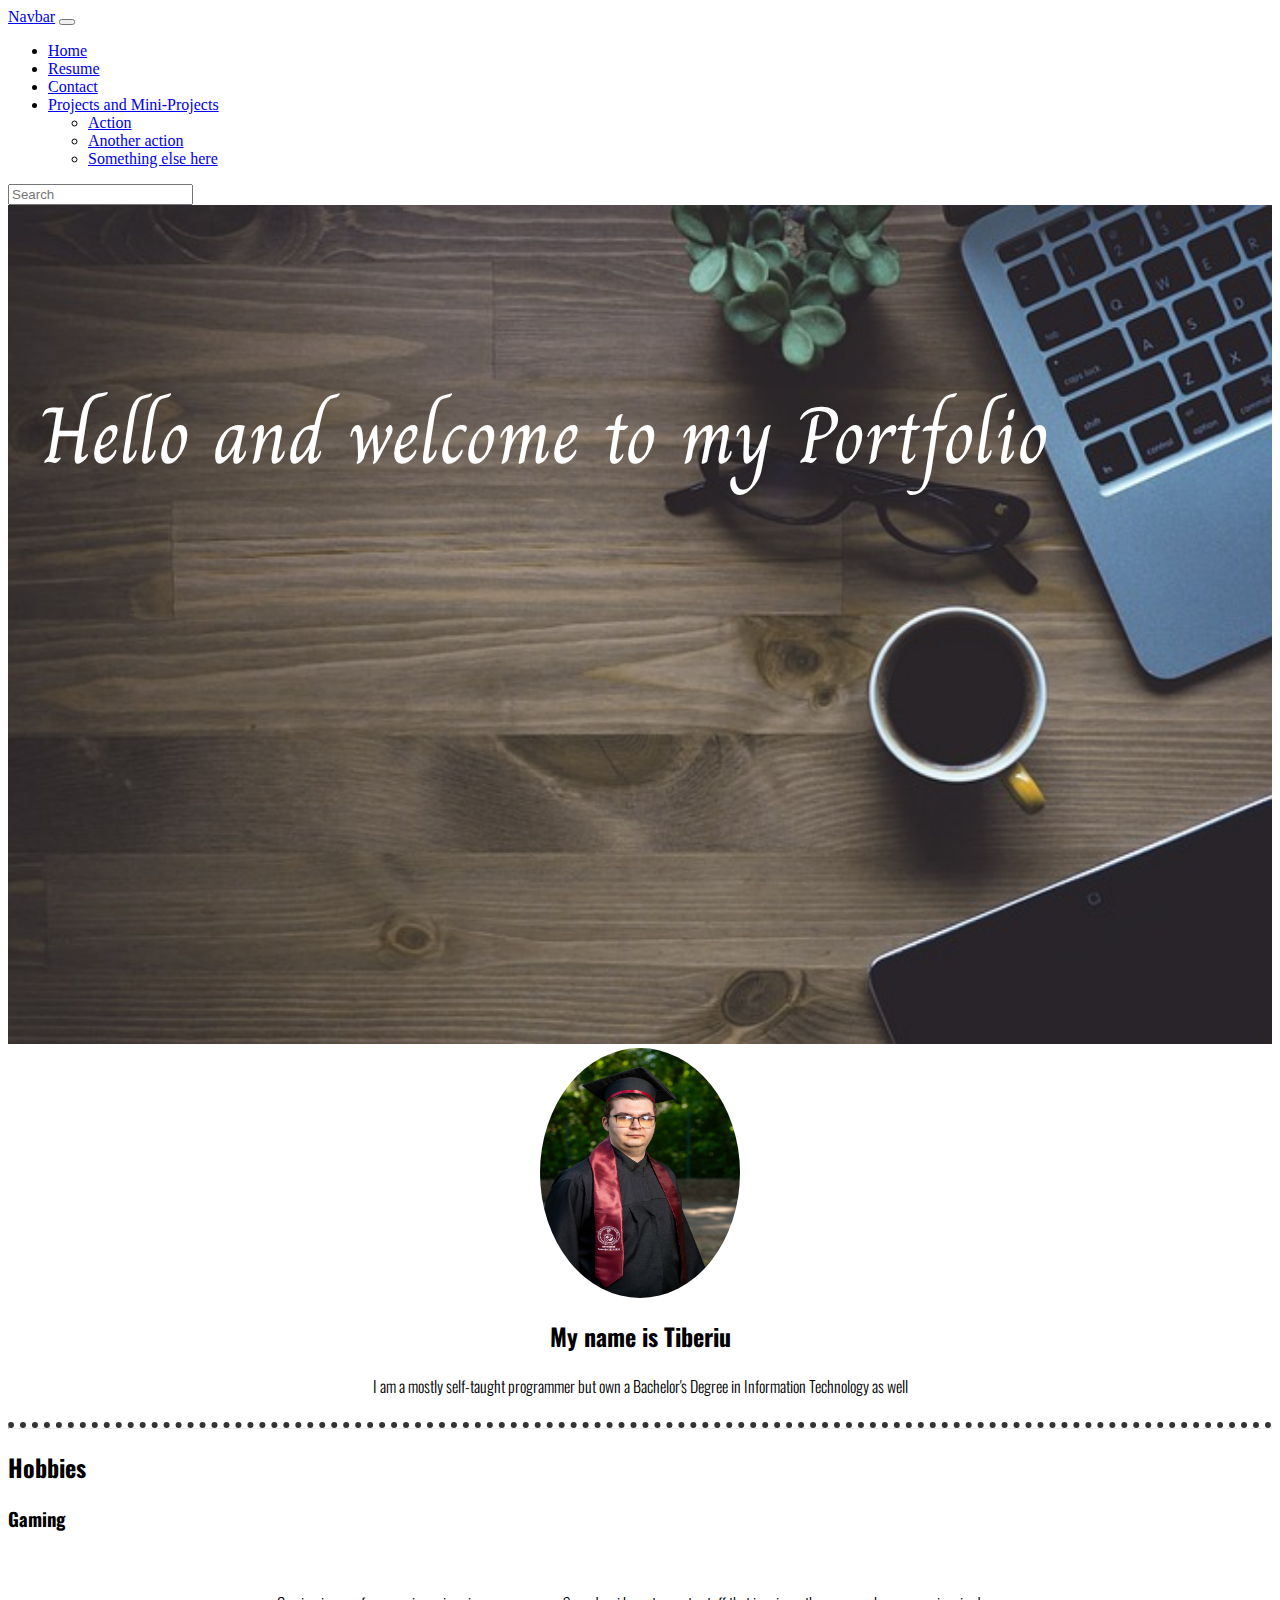
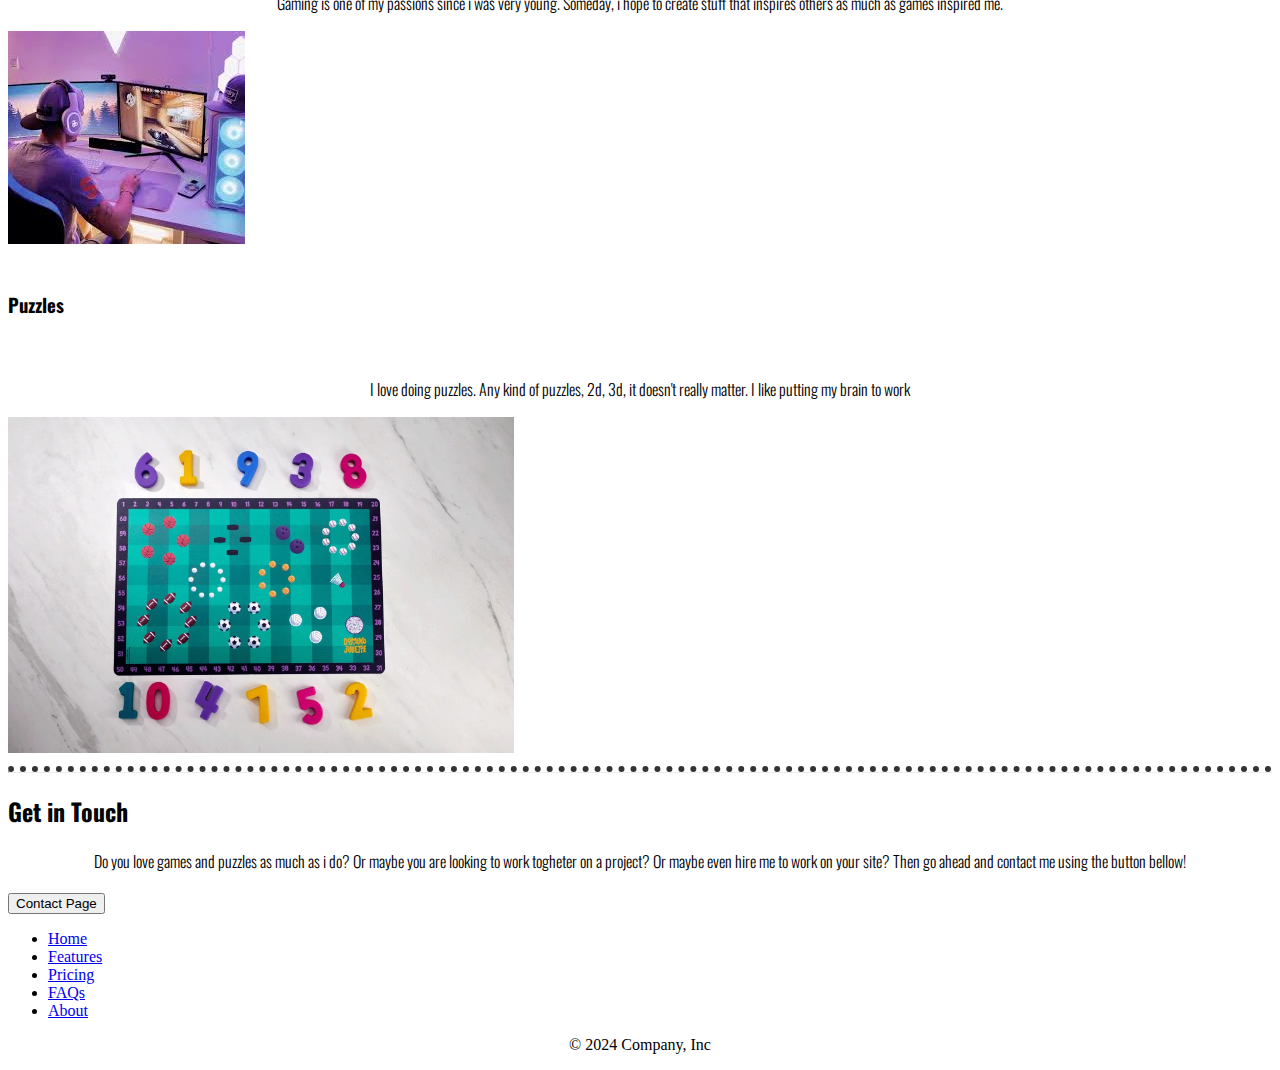
==== index.html @ ac0fab9f "First Update" ====
<!DOCTYPE html>
<html lang="en">

<head>
  <meta charset="UTF-8">
  <meta name="viewport" content="width=device-width, initial-scale=1.0">
  <title>My Portfolio</title>
   
  <link href="https://cdn.jsdelivr.net/npm/bootstrap@5.3.0-alpha2/dist/css/bootstrap.min.css" rel="stylesheet"
    integrity="sha384-aFq/bzH65dt+w6FI2ooMVUpc+21e0SRygnTpmBvdBgSdnuTN7QbdgL+OapgHtvPp" crossorigin="anonymous">
 
  <link rel="preconnect" href="https://fonts.googleapis.com">
  <link rel="preconnect" href="https://fonts.gstatic.com" crossorigin>
  <link href="https://fonts.googleapis.com/css2?family=Charm:wght@400;700&family=Oswald:wght@200..700&display=swap" rel="stylesheet">
  <link rel="stylesheet" href="./styles.css">
</head>


<body>
    <!-- Navbar -->
    <section>

    <nav class="navbar navbar-expand-lg bg-body-tertiary rounded" aria-label="Eleventh navbar example">
        <div class="container-fluid">
          <a class="navbar-brand" href="#">Navbar</a>
          <button class="navbar-toggler" type="button" data-bs-toggle="collapse" data-bs-target="#navbarsExample09" aria-controls="navbarsExample09" aria-expanded="false" aria-label="Toggle navigation">
            <span class="navbar-toggler-icon"></span>
          </button>
  
          <div class="collapse navbar-collapse" id="navbarsExample09">
            <ul class="navbar-nav me-auto mb-2 mb-lg-0">
              <li class="nav-item">
                <a class="nav-link active" aria-current="page" href="./index.html">Home</a>
              </li>
              <li class="nav-item">
                <a class="nav-link" href="#">Resume</a>
              </li>
              <li class="nav-item">
                <a class="nav-link" href="#">Contact</a>
              </li>
              <li class="nav-item dropdown">
                <a class="nav-link dropdown-toggle" href="#" data-bs-toggle="dropdown" aria-expanded="false">Projects and Mini-Projects</a>
                <ul class="dropdown-menu">
                  <li><a class="dropdown-item" href="#">Action</a></li>
                  <li><a class="dropdown-item" href="#">Another action</a></li>
                  <li><a class="dropdown-item" href="#">Something else here</a></li>
                </ul>
              </li>
            </ul>
            <form role="search">
              <input class="form-control" type="search" placeholder="Search" aria-label="Search">
            </form>
          </div>
        </div>
      </nav>

    </section>
    <!-- Hero -->
    <section>

        <div class="first-image-container">
            <img src="./images/workspace-1280538_640.jpg" alt="image of a workspace" style="width:100%;">
            <div class="center-left col-sm-3">Hello and welcome to my Portfolio</div>
            
        </div>

    </section>

    <!-- Heading -->
    <section class="Heading">

        <div class="col-lg-4 oswald ">
            <div class="Heading">
                <img src="./images/DSC00587.jpg" alt="a photo of me" class="Heading heading-img">
            </div>
            <h2 class="fw-normal Heading">My name is Tiberiu</h2>
            <p>I am a mostly self-taught programmer but own a Bachelor's Degree in Information Technology as well</p>
          </div>

        
    </section>
    <hr>
    <!-- Hobbies -->

    <section>
        <div class="px-4 py-5 my-5 text-center oswald">
            <h2 class="display-5 fw-bold text-body-emphasis">Hobbies</h2>
            <div class="col-lg-6 mx-auto">
              <h3>Gaming</h3> <br>
              <p class="lead mb-4">Gaming is one of my passions since i was very young. Someday, i hope to create stuff that inspires others as much as games inspired me.</p>
              <img src="./images/download (1).gif" alt="gaming"> 
            </div>
            <br>
            <div class="col-lg-6 mx-auto">
                <h3>Puzzles</h3> <br>
                <p class="lead mb-4">I love doing puzzles. Any kind of puzzles, 2d, 3d, it doesn't really matter. I like putting my brain to work</p>
                <img src="./images/CountingMat1.gif" alt="puzzle" style="width: 40%;"> 
              </div>
          </div>
    </section>
       <hr> 
      
    <!-- Get in Touch -->
    <section>

        <div class="px-4 py-5 my-5 text-center oswald">
            <h2 class="display-5 fw-bold text-body-emphasis">Get in Touch</h2>
            <div class="col-lg-6 mx-auto">
              <p class="lead mb-4">Do you love games and puzzles as much as i do? Or maybe you are looking to work togheter on a project? Or maybe even hire me to work on your site? Then go ahead and contact me using the button bellow!</p>
              <div class="d-grid gap-2 d-sm-flex justify-content-sm-center">
                <button type="button" class="btn btn-primary btn-lg px-4 gap-3">Contact Page</button>
              </div>
            </div>
          </div>

    </section>   

        
    <!-- Footer --> <!--to add bg-color-->
    <section>

        <div class="container">
            <footer class="py-3 my-4">
              <ul class="nav justify-content-center border-bottom pb-3 mb-3">
                <li class="nav-item"><a href="#" class="nav-link px-2 text-body-secondary">Home</a></li>
                <li class="nav-item"><a href="#" class="nav-link px-2 text-body-secondary">Features</a></li>
                <li class="nav-item"><a href="#" class="nav-link px-2 text-body-secondary">Pricing</a></li>
                <li class="nav-item"><a href="#" class="nav-link px-2 text-body-secondary">FAQs</a></li>
                <li class="nav-item"><a href="#" class="nav-link px-2 text-body-secondary">About</a></li>
              </ul>
              <p class="text-center text-body-secondary">© 2024 Company, Inc</p>
            </footer>
          </div>

    </section>    
    <script src="https://cdn.jsdelivr.net/npm/bootstrap@5.3.3/dist/js/bootstrap.bundle.min.js" integrity="sha384-YvpcrYf0tY3lHB60NNkmXc5s9fDVZLESaAA55NDzOxhy9GkcIdslK1eN7N6jIeHz" crossorigin="anonymous"></script>
</body>
---- styles.css ----
.Heading{
    display: flex;
    justify-content: center;
    align-items: center;
}

.heading-img{
    width: 200px;
    height: 250px;
    border-radius: 50%;
}

.first-image-container{
    position: relative;
    text-align: center;
    color: white;
}

.center-left{
    position: absolute;
    top: 20%;
    left: 32px;
    font-size: 100px;
    font-family: "Charm", serif;
    font-weight: 400;
    font-style: normal;
}

p{
    text-align: center; 
    font-weight: 400px;
}

hr{
    border-top: 6px dotted #333332;
}


@media(min-width: 319px) and (max-width: 768px){
    .center-left{
        font-size: 40px;
    }
}

@media(min-width: 769px) and (max-width: 992px){
    .center-left{
        font-size: 60px;
    }
}

@media(min-width: 993px) and (max-width: 1200px){
    .center-left{
        font-size: 70px;
    }
}

@media(min-width: 1201px){
    .center-left{
        font-size: 80px;
    }
}
--Fonts--

.charm-regular {
    font-family: "Charm", serif;
    font-weight: 400;
    font-style: normal;
  }
  
.charm-bold {
    font-family: "Charm", serif;
    font-weight: 700;
    font-style: normal;
  }
  
.oswald{
    font-family: "Oswald", serif;
    font-optical-sizing: auto;
    font-weight:300;
    font-style: normal;
  }
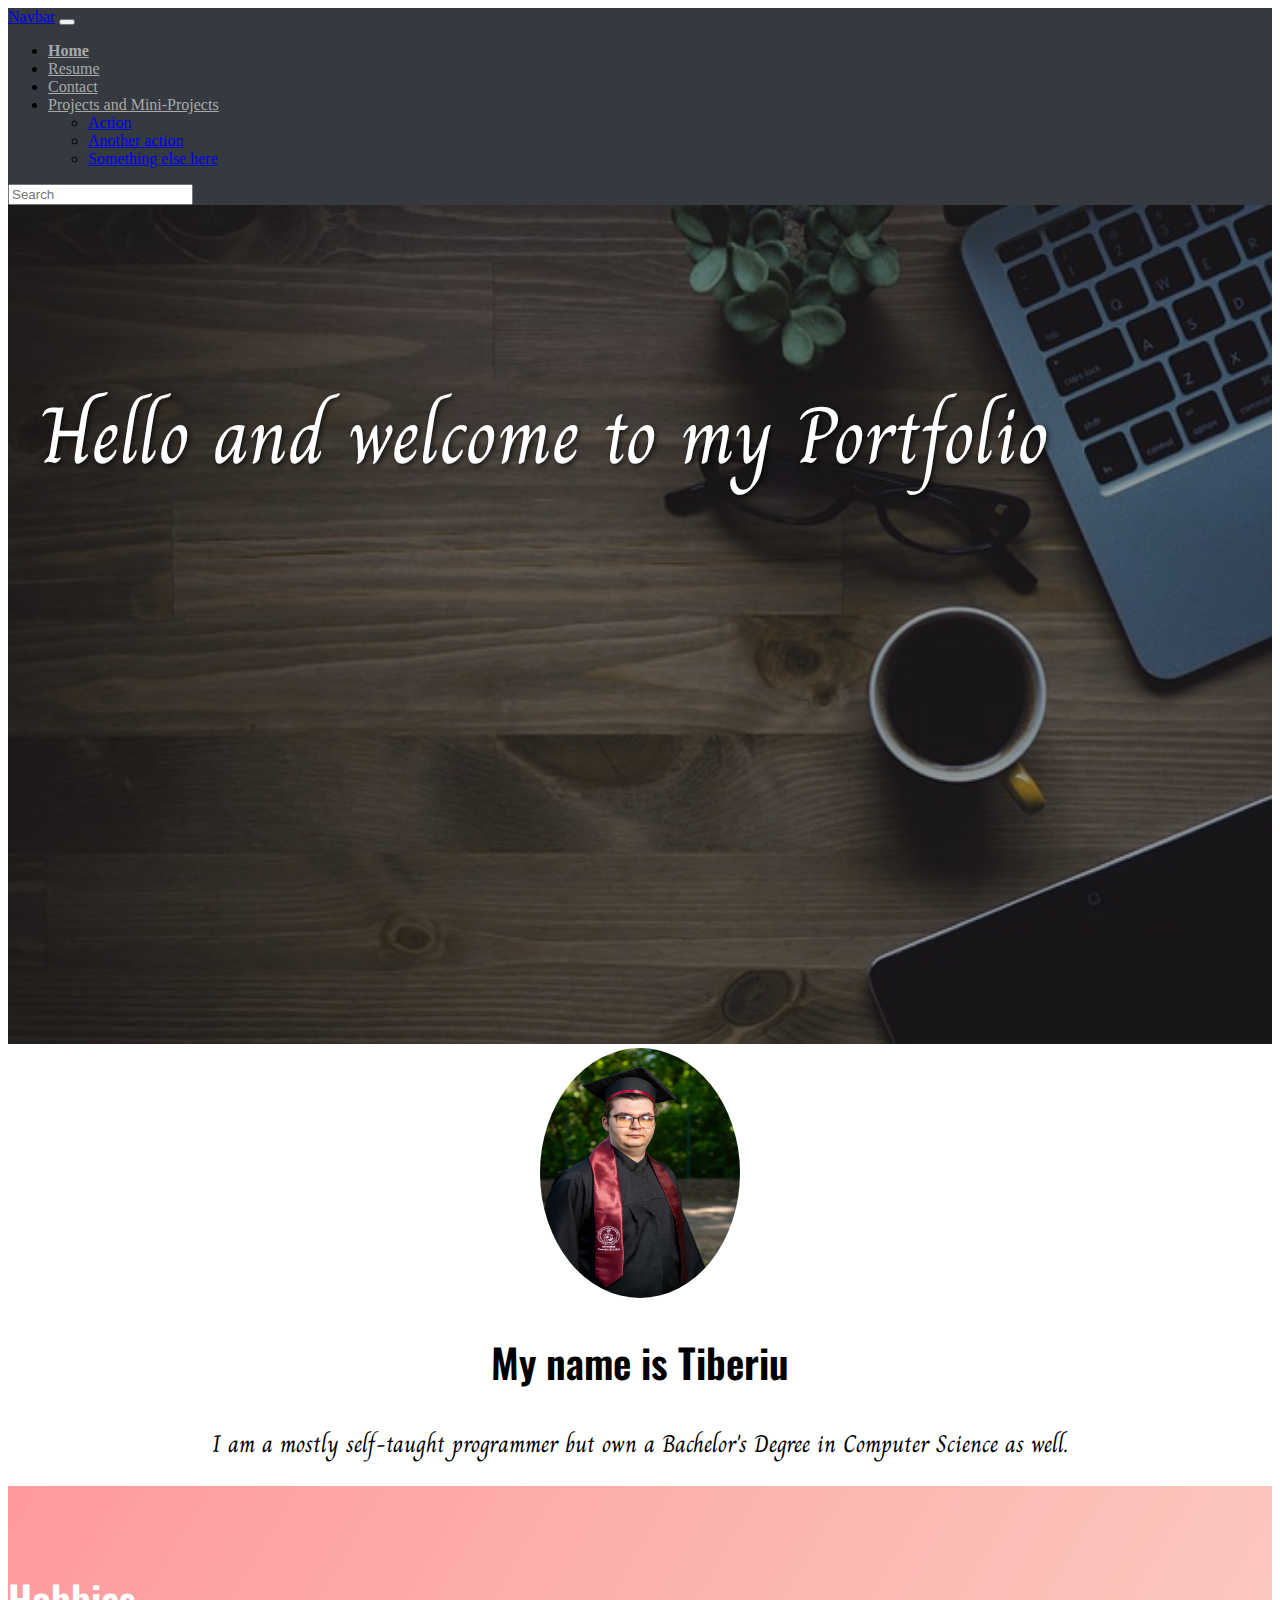
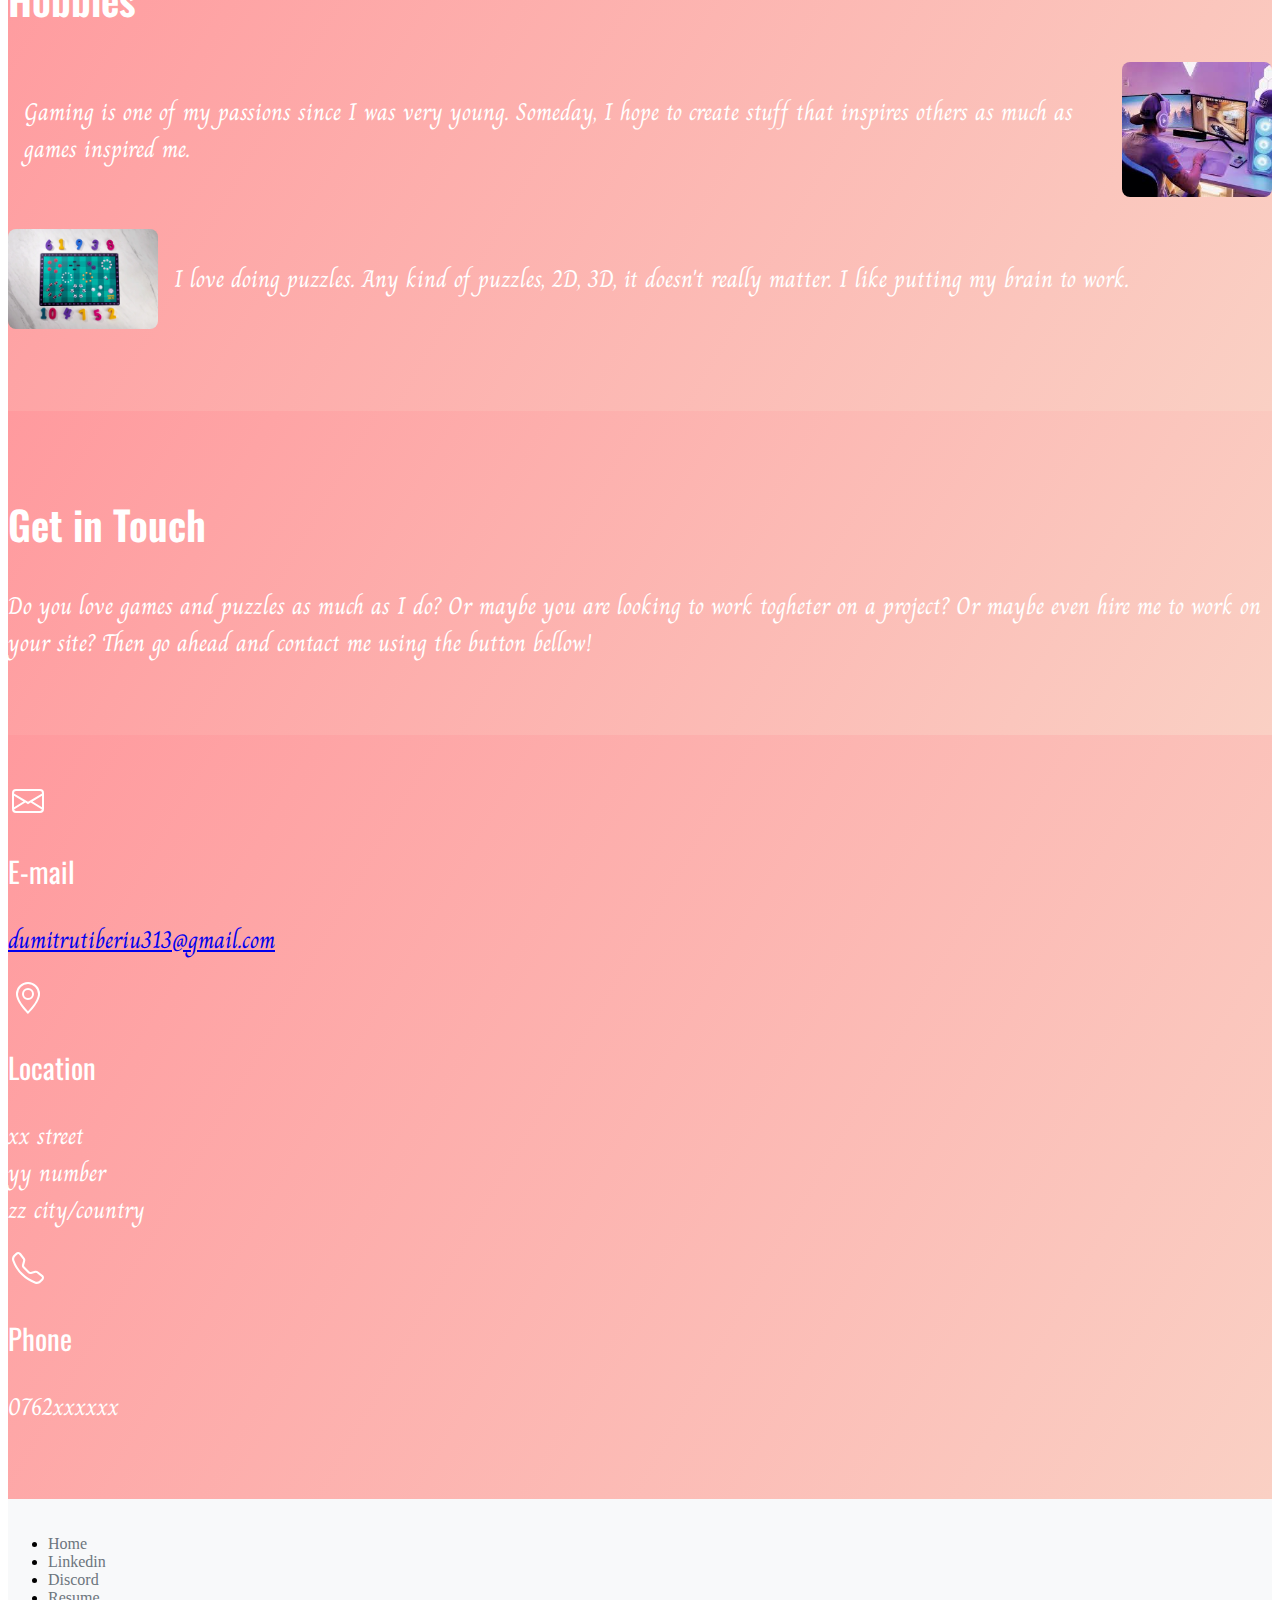
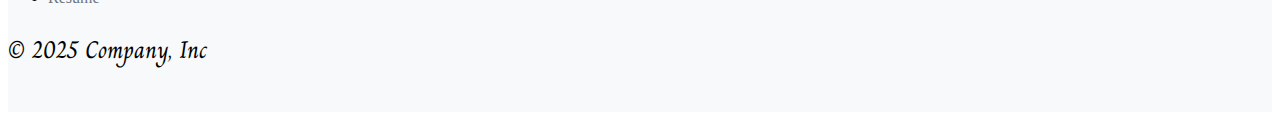
==== commit 93748a78: "Update 2" ====
--- a/index.html
+++ b/index.html
@@ -18,10 +18,10 @@
 
 <body>
     <!-- Navbar -->
-    <section>
+    <section >
 
     <nav class="navbar navbar-expand-lg bg-body-tertiary rounded" aria-label="Eleventh navbar example">
-        <div class="container-fluid">
+        <div class="container-fluid section-light">
           <a class="navbar-brand" href="#">Navbar</a>
           <button class="navbar-toggler" type="button" data-bs-toggle="collapse" data-bs-target="#navbarsExample09" aria-controls="navbarsExample09" aria-expanded="false" aria-label="Toggle navigation">
             <span class="navbar-toggler-icon"></span>
@@ -33,7 +33,7 @@
                 <a class="nav-link active" aria-current="page" href="./index.html">Home</a>
               </li>
               <li class="nav-item">
-                <a class="nav-link" href="#">Resume</a>
+                <a class="nav-link" href="./Secondary Pages/about.html">Resume</a>
               </li>
               <li class="nav-item">
                 <a class="nav-link" href="#">Contact</a>
@@ -55,83 +55,119 @@
       </nav>
 
     </section>
+    
     <!-- Hero -->
     <section>
-
         <div class="first-image-container">
             <img src="./images/workspace-1280538_640.jpg" alt="image of a workspace" style="width:100%;">
             <div class="center-left col-sm-3">Hello and welcome to my Portfolio</div>
-            
         </div>
+    </section>
 
-    </section>
+  
 
     <!-- Heading -->
     <section class="Heading">
-
         <div class="col-lg-4 oswald ">
             <div class="Heading">
                 <img src="./images/DSC00587.jpg" alt="a photo of me" class="Heading heading-img">
             </div>
             <h2 class="fw-normal Heading">My name is Tiberiu</h2>
-            <p>I am a mostly self-taught programmer but own a Bachelor's Degree in Information Technology as well</p>
-          </div>
+            <p>I am a mostly self-taught programmer but own a Bachelor's Degree in Computer Science as well.</p>
+          </div>  
+    </section>
 
-        
-    </section>
-    <hr>
     <!-- Hobbies -->
 
-    <section>
+    <section class="section-gradient">
         <div class="px-4 py-5 my-5 text-center oswald">
-            <h2 class="display-5 fw-bold text-body-emphasis">Hobbies</h2>
-            <div class="col-lg-6 mx-auto">
-              <h3>Gaming</h3> <br>
-              <p class="lead mb-4">Gaming is one of my passions since i was very young. Someday, i hope to create stuff that inspires others as much as games inspired me.</p>
-              <img src="./images/download (1).gif" alt="gaming"> 
+          <h2 class="display-5 fw-bold text-body-emphasis">Hobbies</h2>
+          <div class="container">
+            <!-- Card 1 -->
+            <div class="hobbies-card">
+              <img src="./images/download (1).gif" alt="gaming">
+              <p>Gaming is one of my passions since I was very young. Someday, I hope to create stuff that inspires others as much as games inspired me.</p>
             </div>
-            <br>
-            <div class="col-lg-6 mx-auto">
-                <h3>Puzzles</h3> <br>
-                <p class="lead mb-4">I love doing puzzles. Any kind of puzzles, 2d, 3d, it doesn't really matter. I like putting my brain to work</p>
-                <img src="./images/CountingMat1.gif" alt="puzzle" style="width: 40%;"> 
-              </div>
+            <!-- Card 2 -->
+            <div class="hobbies-card">
+              <img src="./images/CountingMat1.gif" alt="puzzle">
+              <p>I love doing puzzles. Any kind of puzzles, 2D, 3D, it doesn't really matter. I like putting my brain to work.</p>
+            </div>
           </div>
+        </div>
     </section>
-       <hr> 
       
     <!-- Get in Touch -->
-    <section>
-
+    <section class="section-animated">
         <div class="px-4 py-5 my-5 text-center oswald">
             <h2 class="display-5 fw-bold text-body-emphasis">Get in Touch</h2>
             <div class="col-lg-6 mx-auto">
-              <p class="lead mb-4">Do you love games and puzzles as much as i do? Or maybe you are looking to work togheter on a project? Or maybe even hire me to work on your site? Then go ahead and contact me using the button bellow!</p>
-              <div class="d-grid gap-2 d-sm-flex justify-content-sm-center">
-                <button type="button" class="btn btn-primary btn-lg px-4 gap-3">Contact Page</button>
+              <p>Do you love games and puzzles as much as I do? Or maybe you are looking to work togheter on a project? Or maybe even hire me to work on your site? Then go ahead and contact me using the button bellow!</p>
+            </div>
+        </div>       
+    </section>   
+
+    <!-- Contact-->
+    <section class="section-animated">
+      <div class="container py-5">
+        <div class="row justify-content-center g-4 text-center">
+          <!-- Email -->
+          <div class="col-12 col-md-4">
+            <div class="feature">
+              <div class="feature-icon d-inline-flex align-items-center justify-content-center text-bg-primary bg-gradient fs-2 mb-3">
+                <svg xmlns="http://www.w3.org/2000/svg" width="2.5em" height="2em" fill="currentColor" class="bi bi-envelope" viewBox="0 0 16 16">
+                  <path d="M0 4a2 2 0 0 1 2-2h12a2 2 0 0 1 2 2v8a2 2 0 0 1-2 2H2a2 2 0 0 1-2-2zm2-1a1 1 0 0 0-1 1v.217l7 4.2 7-4.2V4a1 1 0 0 0-1-1zm13 2.383-4.708 2.825L15 11.105zm-.034 6.876-5.64-3.471L8 9.583l-1.326-.795-5.64 3.47A1 1 0 0 0 2 13h12a1 1 0 0 0 .966-.741M1 11.105l4.708-2.897L1 5.383z" />
+                </svg>
               </div>
+              <h3 class="fs-2 text-body-emphasis">E-mail</h3>
+              <p><a href="mailto:dumitrutiberiu313@gmail.com">dumitrutiberiu313@gmail.com</a></p>
             </div>
           </div>
-
-    </section>   
-
+    
+          <!-- Location -->
+          <div class="col-12 col-md-4">
+            <div class="feature">
+              <div class="feature-icon d-inline-flex align-items-center justify-content-center text-bg-primary bg-gradient fs-2 mb-3">
+                <svg xmlns="http://www.w3.org/2000/svg" width="2.5em" height="2em" fill="currentColor" class="bi bi-geo-alt" viewBox="0 0 16 16">
+                  <path d="M12.166 8.94c-.524 1.062-1.234 2.12-1.96 3.07A32 32 0 0 1 8 14.58a32 32 0 0 1-2.206-2.57c-.726-.95-1.436-2.008-1.96-3.07C3.304 7.867 3 6.862 3 6a5 5 0 0 1 10 0c0 .862-.305 1.867-.834 2.94M8 16s6-5.686 6-10A6 6 0 0 0 2 6c0 4.314 6 10 6 10" />
+                  <path d="M8 8a2 2 0 1 1 0-4 2 2 0 0 1 0 4m0 1a3 3 0 1 0 0-6 3 3 0 0 0 0 6" />
+                </svg>
+              </div>
+              <h3 class="fs-2 text-body-emphasis">Location</h3>
+              <p>xx street <br> yy number <br> zz city/country</p>
+            </div>
+          </div>
+    
+          <!-- Phone -->
+          <div class="col-12 col-md-4">
+            <div class="feature">
+              <div class="feature-icon d-inline-flex align-items-center justify-content-center text-bg-primary bg-gradient fs-2 mb-3">
+                <svg xmlns="http://www.w3.org/2000/svg" width="2.5em" height="2em" fill="currentColor" class="bi bi-telephone" viewBox="0 0 16 16">
+                  <path d="M3.654 1.328a.678.678 0 0 0-1.015-.063L1.605 2.3c-.483.484-.661 1.169-.45 1.77a17.6 17.6 0 0 0 4.168 6.608 17.6 17.6 0 0 0 6.608 4.168c.601.211 1.286.033 1.77-.45l1.034-1.034a.678.678 0 0 0-.063-1.015l-2.307-1.794a.68.68 0 0 0-.58-.122l-2.19.547a1.75 1.75 0 0 1-1.657-.459L5.482 8.062a1.75 1.75 0 0 1-.46-1.657l.548-2.19a.68.68 0 0 0-.122-.58zM1.884.511a1.745 1.745 0 0 1 2.612.163L6.29 2.98c.329.423.445.974.315 1.494l-.547 2.19a.68.68 0 0 0 .178.643l2.457 2.457a.68.68 0 0 0 .644.178l2.189-.547a1.75 1.75 0 0 1 1.494.315l2.306 1.794c.829.645.905 1.87.163 2.611l-1.034 1.034c-.74.74-1.846 1.065-2.877.702a18.6 18.6 0 0 1-7.01-4.42 18.6 18.6 0 0 1-4.42-7.009c-.362-1.03-.037-2.137.703-2.877z" />
+                </svg>
+              </div>
+              <h3 class="fs-2 text-body-emphasis">Phone</h3>
+              <p>0762xxxxxx</p>
+            </div>
+          </div>
+        </div>
+      </div>
+    </section>
+    
         
     <!-- Footer --> <!--to add bg-color-->
     <section>
-
         <div class="container">
             <footer class="py-3 my-4">
               <ul class="nav justify-content-center border-bottom pb-3 mb-3">
                 <li class="nav-item"><a href="#" class="nav-link px-2 text-body-secondary">Home</a></li>
-                <li class="nav-item"><a href="#" class="nav-link px-2 text-body-secondary">Features</a></li>
-                <li class="nav-item"><a href="#" class="nav-link px-2 text-body-secondary">Pricing</a></li>
-                <li class="nav-item"><a href="#" class="nav-link px-2 text-body-secondary">FAQs</a></li>
-                <li class="nav-item"><a href="#" class="nav-link px-2 text-body-secondary">About</a></li>
+                <li class="nav-item"><a href="linkedin.com/in/tiberiu-alexandru-dumitru-b637ba219" class="nav-link px-2 text-body-secondary">Linkedin</a></li>
+                <li class="nav-item"><a href="#" class="nav-link px-2 text-body-secondary">Discord</a></li>
+                <li class="nav-item"><a href="./Secondary Pages/about.html" class="nav-link px-2 text-body-secondary">Resume</a></li>
               </ul>
-              <p class="text-center text-body-secondary">© 2024 Company, Inc</p>
+              <p class="text-center text-body-secondary">© 2025 Company, Inc</p>
             </footer>
           </div>
-
     </section>    
     <script src="https://cdn.jsdelivr.net/npm/bootstrap@5.3.3/dist/js/bootstrap.bundle.min.js" integrity="sha384-YvpcrYf0tY3lHB60NNkmXc5s9fDVZLESaAA55NDzOxhy9GkcIdslK1eN7N6jIeHz" crossorigin="anonymous"></script>
 </body>
--- a/styles.css
+++ b/styles.css
@@ -14,6 +14,10 @@
     position: relative;
     text-align: center;
     color: white;
+}
+
+.first-image-container img {
+    filter: brightness(60%);
 }
 
 .center-left{
@@ -22,19 +26,127 @@
     left: 32px;
     font-size: 100px;
     font-family: "Charm", serif;
-    font-weight: 400;
-    font-style: normal;
-}
+    font-weight: 400px;
+    font-style: normal;
+    text-shadow: 2px 2px 5px rgba(0, 0, 0, 0.7);
+}
+
+.navbar a.nav-link:hover {
+    color: #c6a511; /* Bright white on hover */
+    text-shadow: 0px 0px 5px rgba(255, 255, 255, 0.7); /* Optional glowing effect */
+}
+
+.navbar {
+    background-color: #343a40; /* Dark gray background */
+}
+
+.navbar a.nav-link {
+    color: #a9a9a9; /* Light gray for non-active links */
+    transition: color 0.3s, text-shadow 0.3s; /* Smooth effect */
+}
+  
+.nav-link.active {
+    color: #ffffff; /* White text for the active page */
+    font-weight: bold; /* Optional: make the active link bold */
+    text-shadow: none; /* No glow for the active page */
+}
+
+.navbar-toggler-icon {
+    background-image: url("data:image/svg+xml;charset=utf8,%3Csvg xmlns='http://www.w3.org/2000/svg' fill='%23ffffff' viewBox='0 0 30 30'%3E%3Cpath stroke='rgba(255, 255, 255, 0.5)' stroke-width='2' d='M4 7h22M4 15h22M4 23h22'/%3E%3C/svg%3E");
+}
+  
+
+.feature-icon:hover {
+  transform: scale(1.1);
+  transition: transform 0.3s ease;
+}
+
+.hobbies-card {
+    display: flex;
+    align-items: center;
+    margin-bottom: 2rem;
+}
+  
+.hobbies-card img {
+    width: 150px; /* Smaller image size */
+    height: auto;
+    border-radius: 8px; /* Rounded corners for better aesthetics */
+}
+  
+.hobbies-card p {
+    margin: 0 1rem; /* Spacing between text and image */
+    flex: 1; /* Ensures the text adjusts with screen size */
+}
+  
+.hobbies-card:nth-child(odd) {
+    flex-direction: row-reverse; /* Alternating image position */
+}
+
+/* Gradient background */
+.section-gradient {
+    background: linear-gradient(120deg, #ff9a9e, #fad0c4);
+    color: #ffffff;
+    padding: 50px 0;
+}
+
+/* Example pattern from Hero Patterns */
+.section-pattern {
+    background: url('https://www.toptal.com/designers/subtlepatterns/uploads/dots.png');
+    color: #333333;
+    padding: 50px 0;
+}
+  
+  
+
+button:hover {
+  background-color: #007BFF;
+  color: #fff;
+}
+
+footer {
+    background-color: #f8f9fa;
+    padding: 20px 0;
+}
+  
+footer a {
+    color: #6c757d;
+    text-decoration: none;
+}
+  
+footer a:hover {
+    color: #007BFF;
+    text-decoration: underline;
+}
+  
 
 p{
-    text-align: center; 
+    font-family: "Charm", serif;
     font-weight: 400px;
+    font-size: 1.5rem;
 }
 
 hr{
     border-top: 6px dotted #333332;
 }
 
+html {
+    scroll-behavior: smooth;
+}
+  
+h2, h3 {
+    font-family: 'Oswald', sans-serif;
+}
+  
+  h2 {
+    font-weight: 600;
+    font-size: 2.5rem;
+}
+  
+  h3 {
+    font-weight: 400;
+    font-size: 1.8rem;
+}
+  
 
 @media(min-width: 319px) and (max-width: 768px){
     .center-left{
@@ -59,7 +171,7 @@
         font-size: 80px;
     }
 }
---Fonts--
+/* Fonts */
 
 .charm-regular {
     font-family: "Charm", serif;
@@ -78,4 +190,71 @@
     font-optical-sizing: auto;
     font-weight:300;
     font-style: normal;
-  }+  }
+
+/* Animations */
+@keyframes fadeIn {
+    from {
+      opacity: 0;
+      transform: translateY(20px);
+    }
+    to {
+      opacity: 1;
+      transform: translateY(0);
+    }
+  }
+  
+  .oswald {
+    animation: fadeIn 1s ease-out;
+}
+
+@keyframes gradientAnimation {
+    0% {
+      background-position: 0% 50%;
+    }
+    50% {
+      background-position: 100% 50%;
+    }
+    100% {
+      background-position: 0% 50%;
+    }
+}
+  
+.section-animated {
+    background: linear-gradient(120deg, #ff9a9e, #fad0c4, #fbc2eb, #a6c1ee);
+    background-size: 300% 300%;
+    animation: gradientAnimation 10s ease infinite;
+    color: #ffffff;
+    padding: 50px 0;
+}
+  
+
+
+/* WIP */
+  
+.wip-foreground {
+    position: relative; /* Ensures stacking */
+    z-index: 1;
+  }
+  
+.wip-foreground::before {
+    content: "WIP WIP WIP WIP WIP WIP WIP WIP"; /* Repeated text */
+    position: absolute;
+    top: 0;
+    left: 0;
+    z-index: -1; /* Keeps it behind content */
+    width: 100%;
+    height: 100%;
+    font-size: 100px; /* Adjust to desired size */
+    font-weight: bold;
+    color: rgba(0, 0, 0, 0.05); /* Transparent black for see-through effect */
+    transform: rotate(-45deg); /* Diagonal text */
+    overflow: hidden;
+    pointer-events: none; /* Ensures it's not interactive */
+    display: flex;
+    flex-wrap: wrap; /* Wrap text if needed */
+    justify-content: center;
+    align-items: center;
+    line-height: 1; /* Adjust for proper spacing */
+}
+  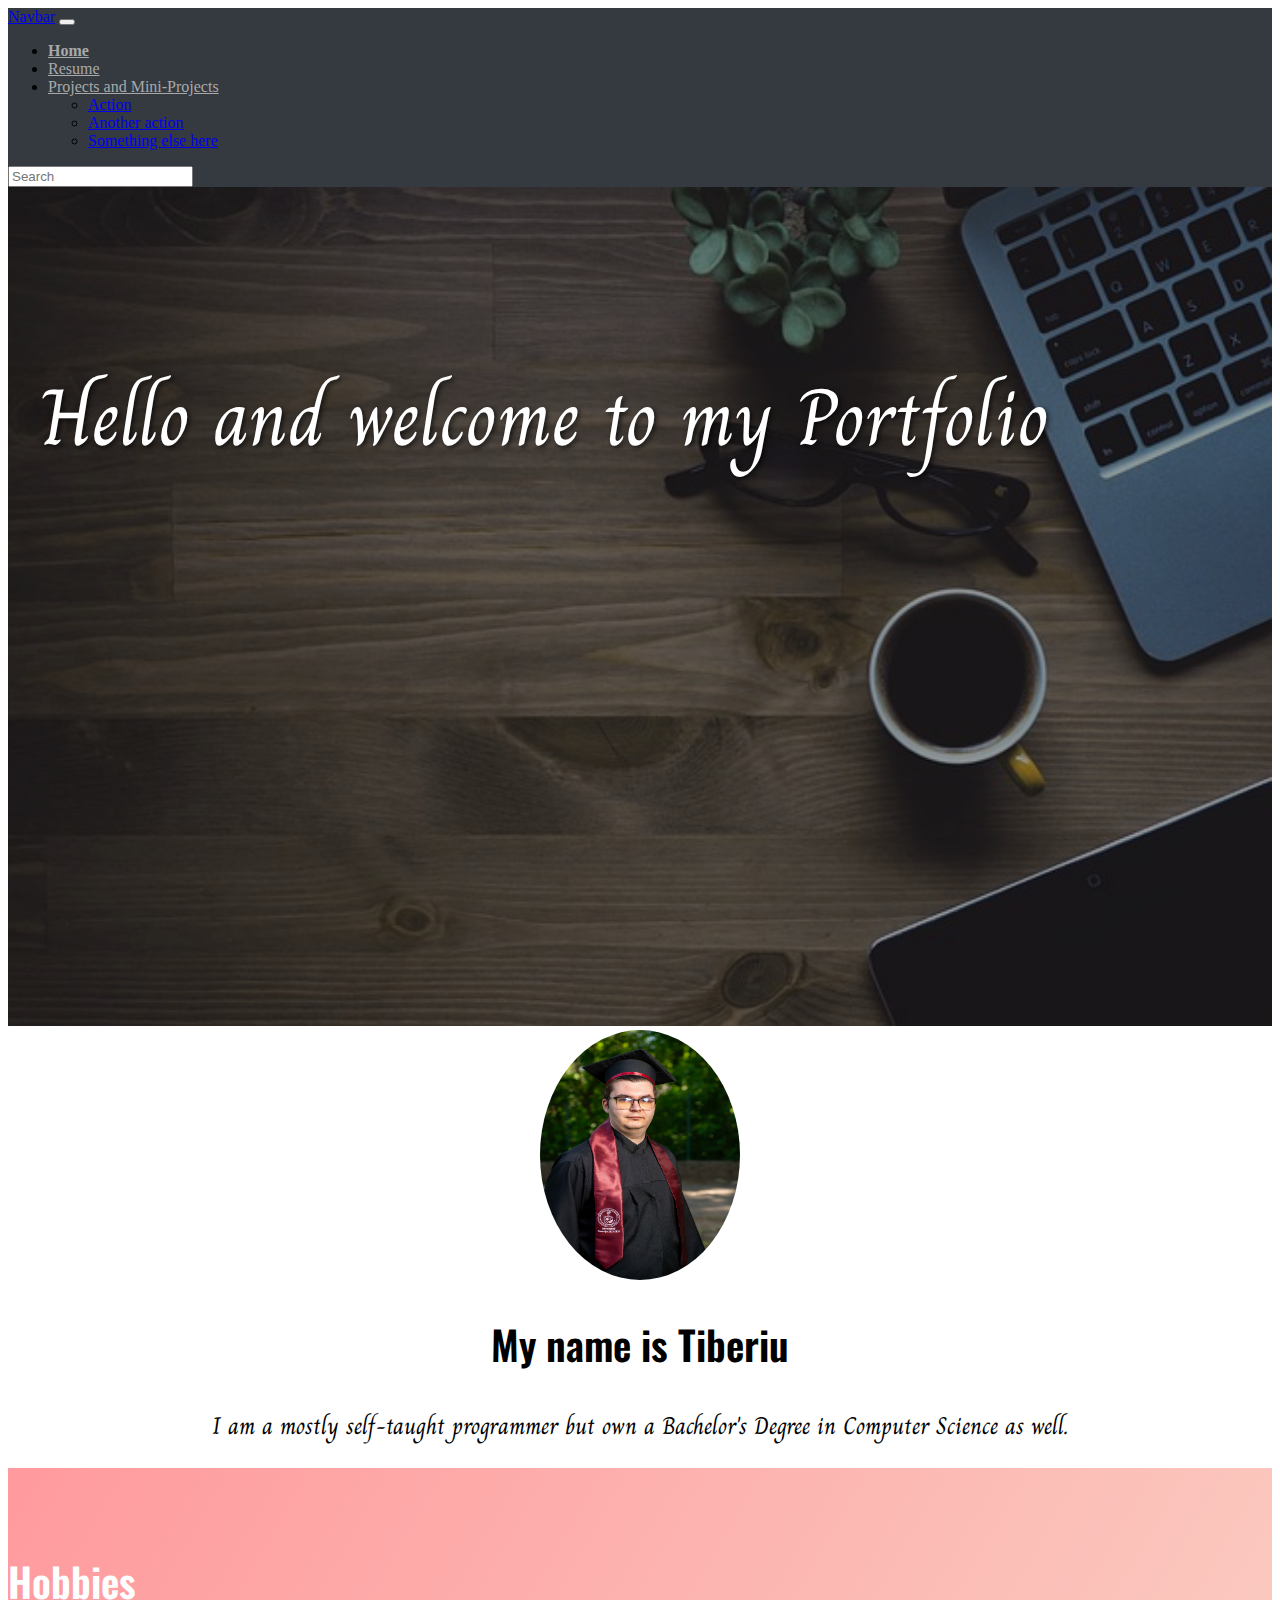
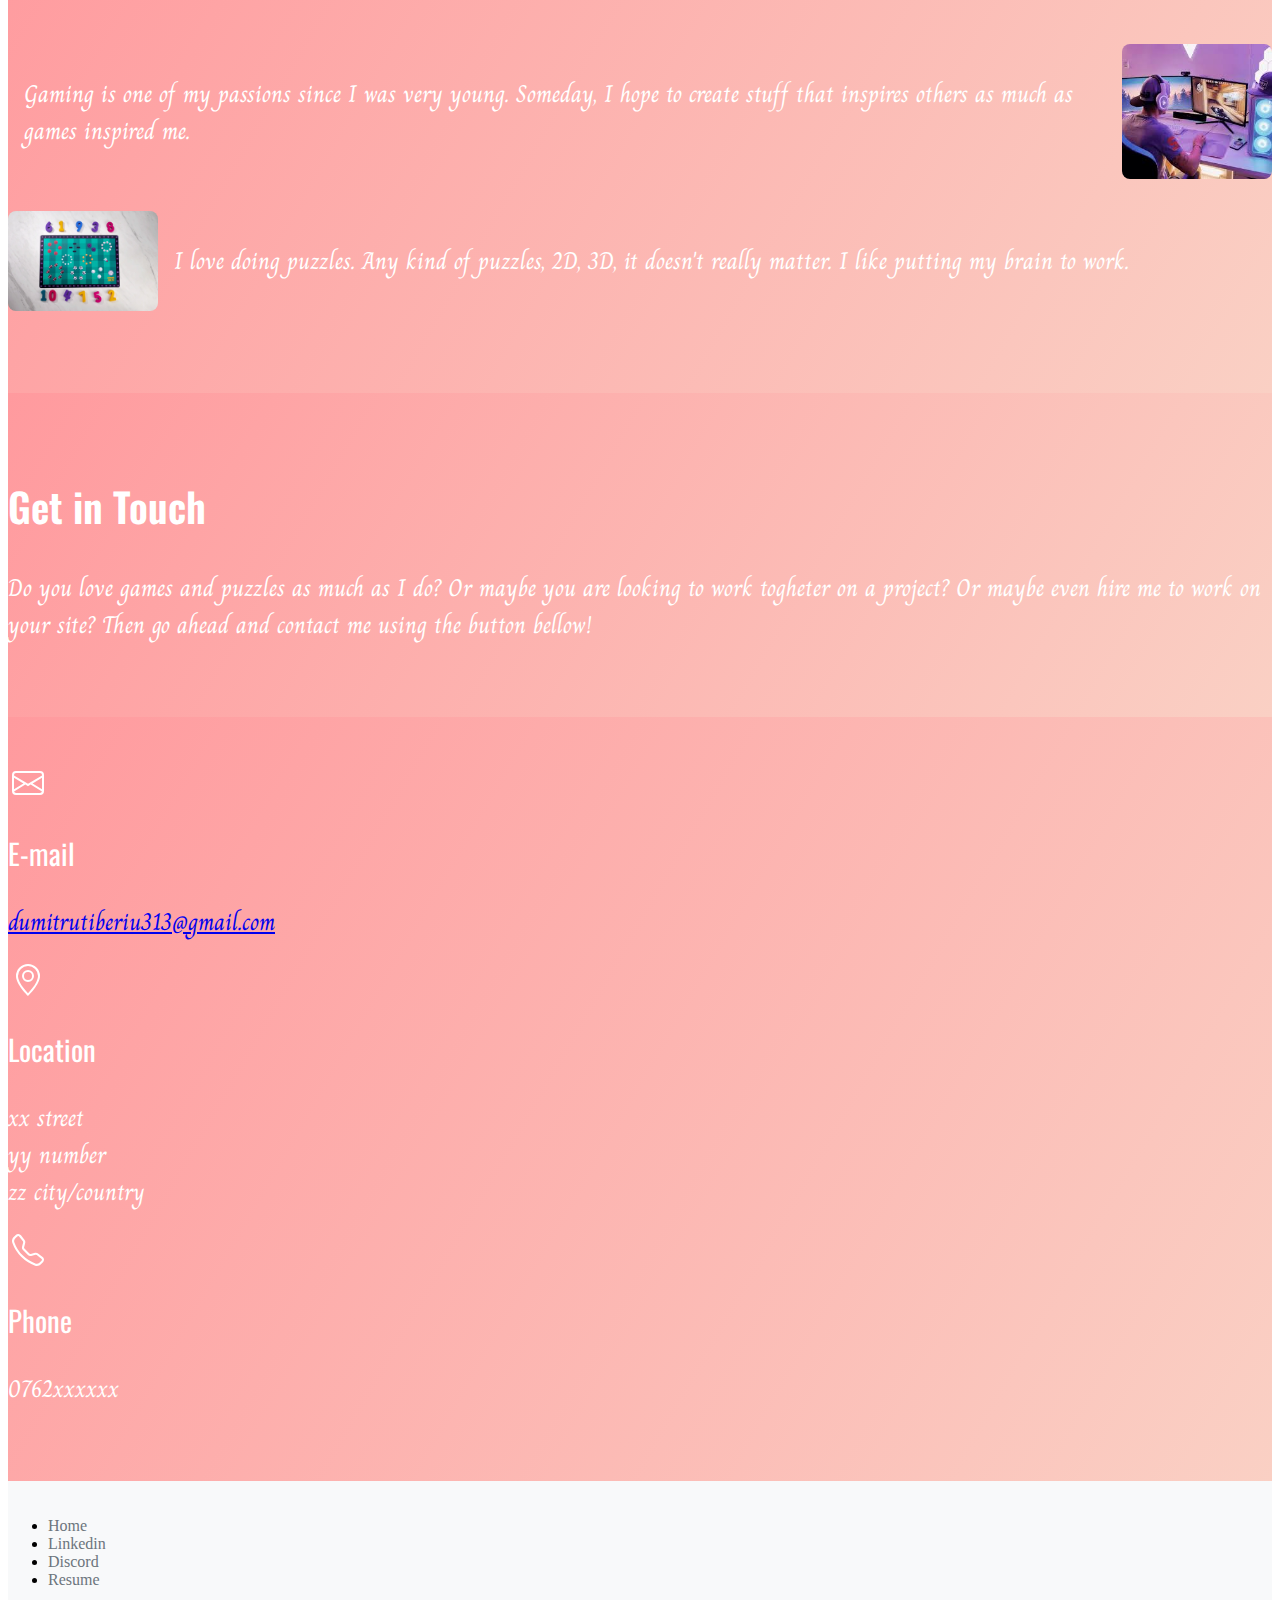
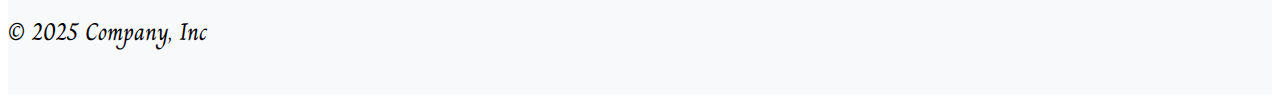
==== commit d666e634: "Update index.html" ====
--- a/index.html
+++ b/index.html
@@ -34,9 +34,6 @@
               </li>
               <li class="nav-item">
                 <a class="nav-link" href="./Secondary Pages/about.html">Resume</a>
-              </li>
-              <li class="nav-item">
-                <a class="nav-link" href="#">Contact</a>
               </li>
               <li class="nav-item dropdown">
                 <a class="nav-link dropdown-toggle" href="#" data-bs-toggle="dropdown" aria-expanded="false">Projects and Mini-Projects</a>
--- a/styles.css
+++ b/styles.css
@@ -257,4 +257,3 @@
     align-items: center;
     line-height: 1; /* Adjust for proper spacing */
 }
-  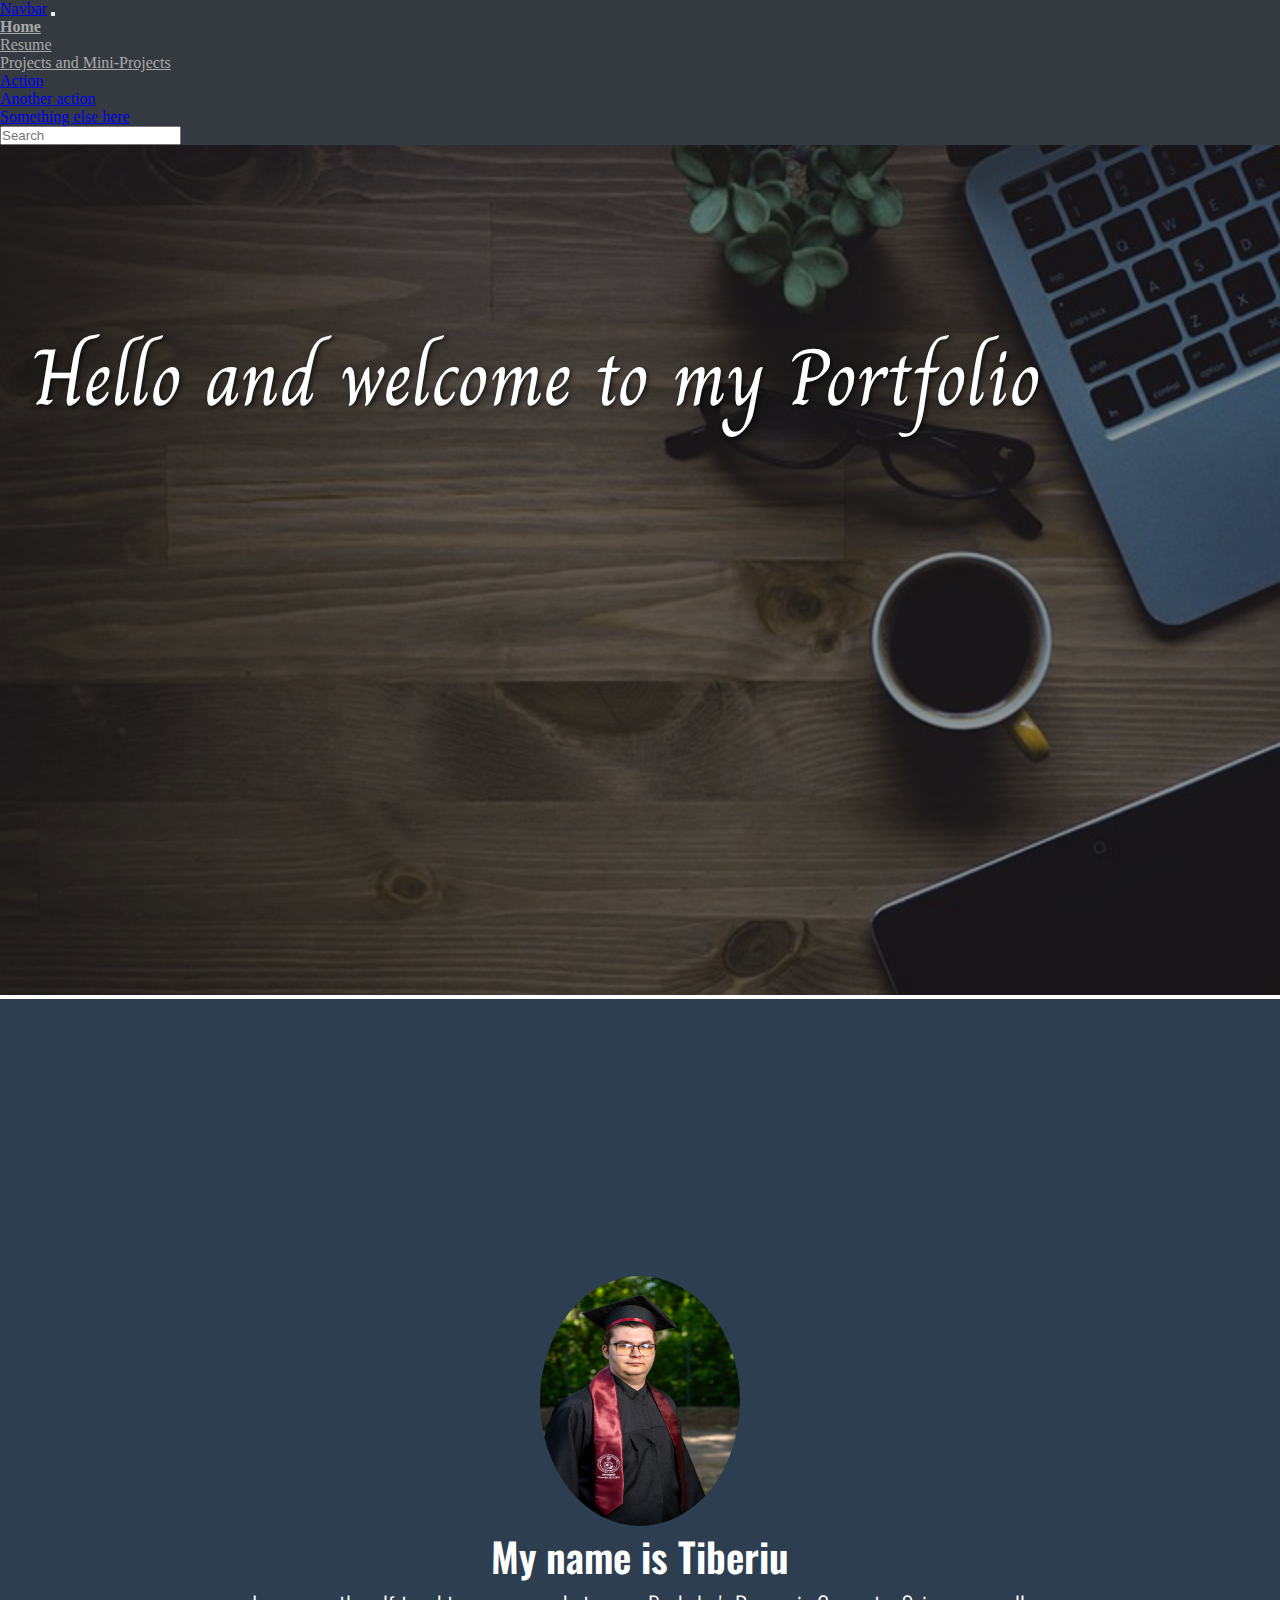
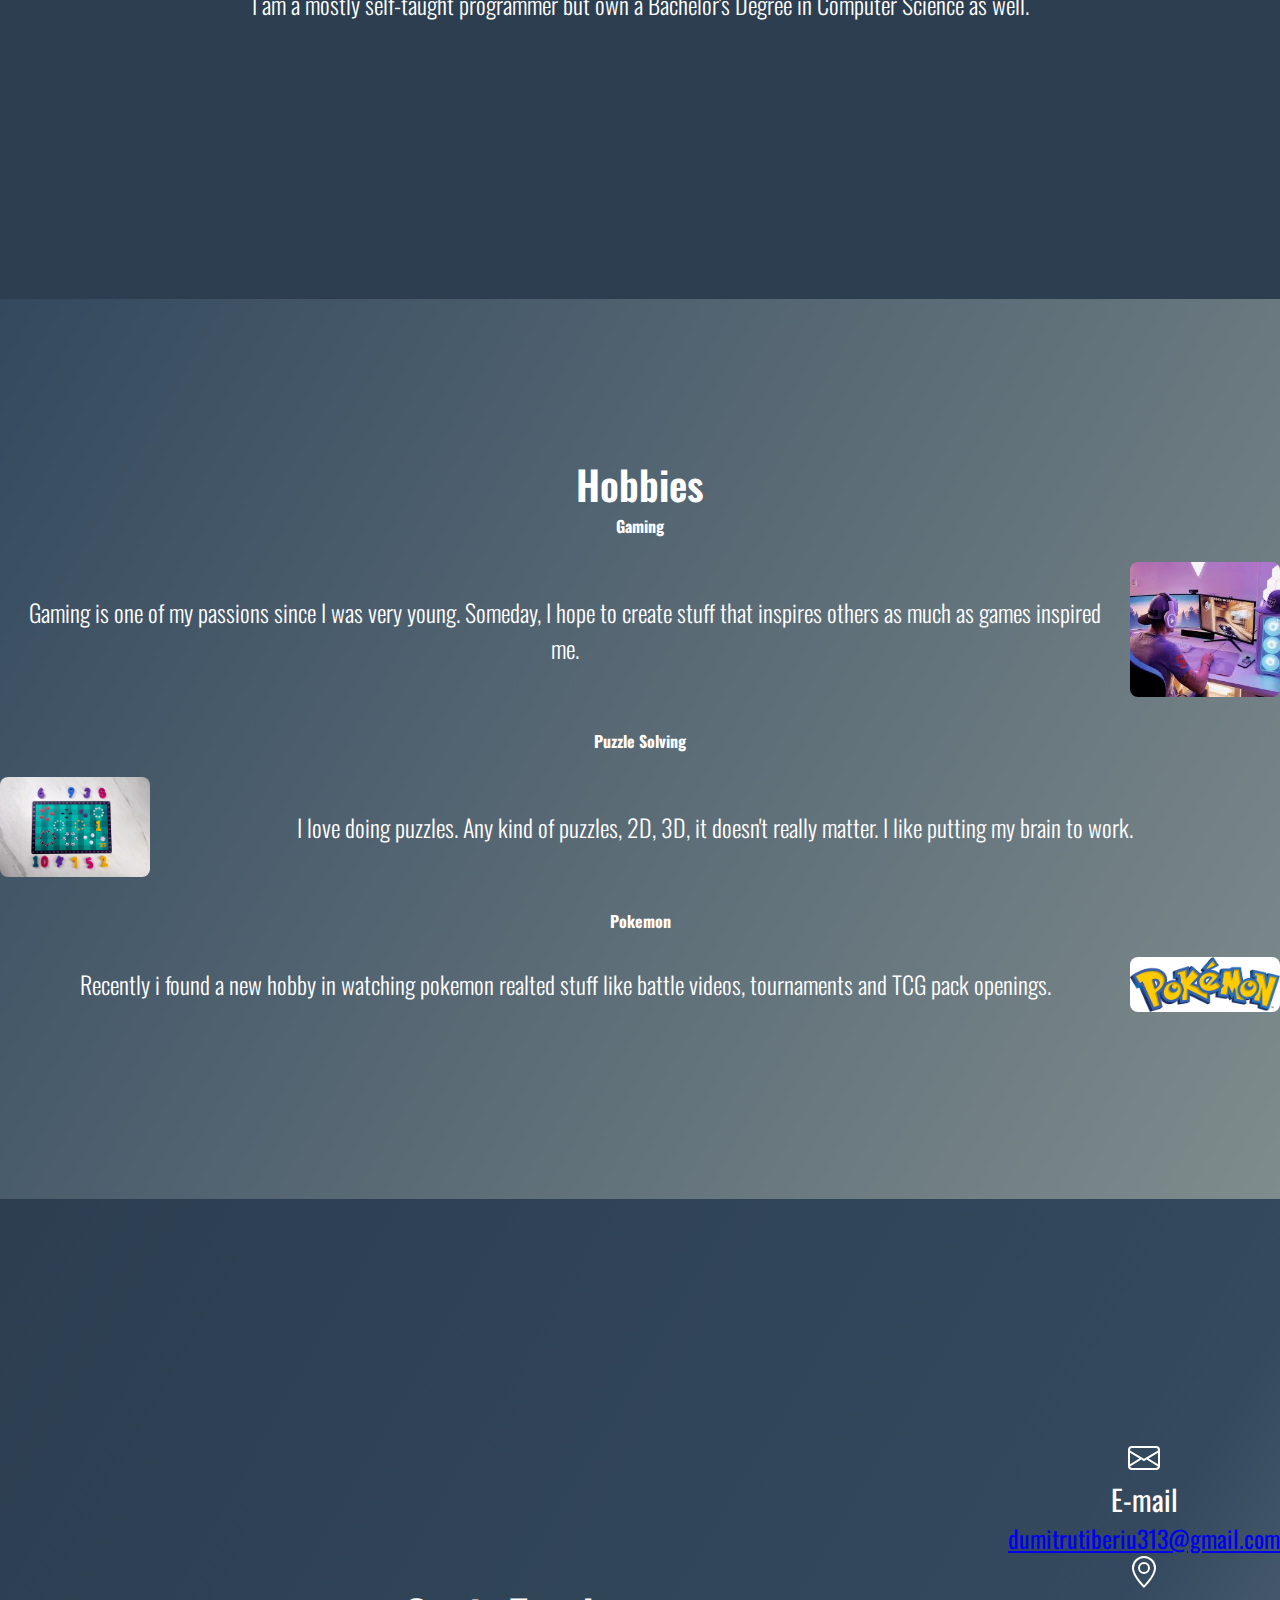
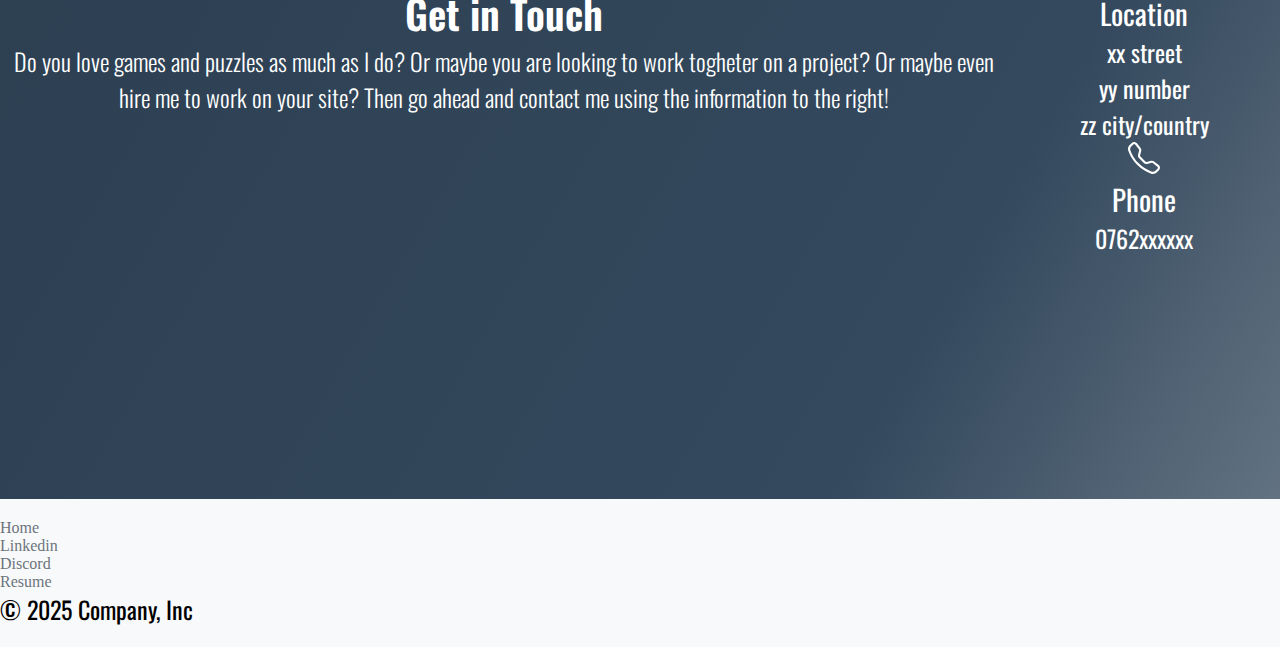
==== commit 83191275: "Update 2.5" ====
--- a/index.html
+++ b/index.html
@@ -18,7 +18,7 @@
 
 <body>
     <!-- Navbar -->
-    <section >
+    <section>
 
     <nav class="navbar navbar-expand-lg bg-body-tertiary rounded" aria-label="Eleventh navbar example">
         <div class="container-fluid section-light">
@@ -54,7 +54,7 @@
     </section>
     
     <!-- Hero -->
-    <section>
+    <section class=>
         <div class="first-image-container">
             <img src="./images/workspace-1280538_640.jpg" alt="image of a workspace" style="width:100%;">
             <div class="center-left col-sm-3">Hello and welcome to my Portfolio</div>
@@ -64,10 +64,10 @@
   
 
     <!-- Heading -->
-    <section class="Heading">
+    <section class="Heading section section-1">
         <div class="col-lg-4 oswald ">
             <div class="Heading">
-                <img src="./images/DSC00587.jpg" alt="a photo of me" class="Heading heading-img">
+                <img src="./images/DSC00587.jpg" alt="a photo of me" class="Heading heading-img my-5">
             </div>
             <h2 class="fw-normal Heading">My name is Tiberiu</h2>
             <p>I am a mostly self-taught programmer but own a Bachelor's Degree in Computer Science as well.</p>
@@ -76,42 +76,51 @@
 
     <!-- Hobbies -->
 
-    <section class="section-gradient">
+    <section class="section-gradient section section-2">
         <div class="px-4 py-5 my-5 text-center oswald">
           <h2 class="display-5 fw-bold text-body-emphasis">Hobbies</h2>
-          <div class="container">
+          <div class="container py-5">
+            <h4>Gaming</h4> <br>
             <!-- Card 1 -->
             <div class="hobbies-card">
               <img src="./images/download (1).gif" alt="gaming">
               <p>Gaming is one of my passions since I was very young. Someday, I hope to create stuff that inspires others as much as games inspired me.</p>
             </div>
+
+            <h4>Puzzle Solving</h4> <br>
             <!-- Card 2 -->
             <div class="hobbies-card">
               <img src="./images/CountingMat1.gif" alt="puzzle">
               <p>I love doing puzzles. Any kind of puzzles, 2D, 3D, it doesn't really matter. I like putting my brain to work.</p>
+            </div>
+
+            <h4>Pokemon</h4> <br>
+            <!-- Card 3-->
+            <div class="hobbies-card">
+              <img src="./images/download.png" alt="pokemon">
+              <p>Recently i found a new hobby in watching pokemon realted stuff like battle videos, tournaments and TCG pack openings.</p>
             </div>
           </div>
         </div>
     </section>
       
     <!-- Get in Touch -->
-    <section class="section-animated">
+    <section class="section-animated section section-3">
         <div class="px-4 py-5 my-5 text-center oswald">
             <h2 class="display-5 fw-bold text-body-emphasis">Get in Touch</h2>
             <div class="col-lg-6 mx-auto">
-              <p>Do you love games and puzzles as much as I do? Or maybe you are looking to work togheter on a project? Or maybe even hire me to work on your site? Then go ahead and contact me using the button bellow!</p>
+              <p>Do you love games and puzzles as much as I do? Or maybe you are looking to work togheter on a project? Or maybe even hire me to work on your site? Then go ahead and contact me using the information to the right!</p>
             </div>
         </div>       
-    </section>   
+     
 
     <!-- Contact-->
-    <section class="section-animated">
       <div class="container py-5">
         <div class="row justify-content-center g-4 text-center">
           <!-- Email -->
           <div class="col-12 col-md-4">
             <div class="feature">
-              <div class="feature-icon d-inline-flex align-items-center justify-content-center text-bg-primary bg-gradient fs-2 mb-3">
+              <div class="feature-icon d-inline-flex align-items-center justify-content-center fs-2 mb-3">
                 <svg xmlns="http://www.w3.org/2000/svg" width="2.5em" height="2em" fill="currentColor" class="bi bi-envelope" viewBox="0 0 16 16">
                   <path d="M0 4a2 2 0 0 1 2-2h12a2 2 0 0 1 2 2v8a2 2 0 0 1-2 2H2a2 2 0 0 1-2-2zm2-1a1 1 0 0 0-1 1v.217l7 4.2 7-4.2V4a1 1 0 0 0-1-1zm13 2.383-4.708 2.825L15 11.105zm-.034 6.876-5.64-3.471L8 9.583l-1.326-.795-5.64 3.47A1 1 0 0 0 2 13h12a1 1 0 0 0 .966-.741M1 11.105l4.708-2.897L1 5.383z" />
                 </svg>
@@ -124,7 +133,7 @@
           <!-- Location -->
           <div class="col-12 col-md-4">
             <div class="feature">
-              <div class="feature-icon d-inline-flex align-items-center justify-content-center text-bg-primary bg-gradient fs-2 mb-3">
+              <div class="feature-icon d-inline-flex align-items-center justify-content-center fs-2 mb-3">
                 <svg xmlns="http://www.w3.org/2000/svg" width="2.5em" height="2em" fill="currentColor" class="bi bi-geo-alt" viewBox="0 0 16 16">
                   <path d="M12.166 8.94c-.524 1.062-1.234 2.12-1.96 3.07A32 32 0 0 1 8 14.58a32 32 0 0 1-2.206-2.57c-.726-.95-1.436-2.008-1.96-3.07C3.304 7.867 3 6.862 3 6a5 5 0 0 1 10 0c0 .862-.305 1.867-.834 2.94M8 16s6-5.686 6-10A6 6 0 0 0 2 6c0 4.314 6 10 6 10" />
                   <path d="M8 8a2 2 0 1 1 0-4 2 2 0 0 1 0 4m0 1a3 3 0 1 0 0-6 3 3 0 0 0 0 6" />
@@ -138,7 +147,7 @@
           <!-- Phone -->
           <div class="col-12 col-md-4">
             <div class="feature">
-              <div class="feature-icon d-inline-flex align-items-center justify-content-center text-bg-primary bg-gradient fs-2 mb-3">
+              <div class="feature-icon d-inline-flex align-items-center justify-content-center fs-2 mb-3">
                 <svg xmlns="http://www.w3.org/2000/svg" width="2.5em" height="2em" fill="currentColor" class="bi bi-telephone" viewBox="0 0 16 16">
                   <path d="M3.654 1.328a.678.678 0 0 0-1.015-.063L1.605 2.3c-.483.484-.661 1.169-.45 1.77a17.6 17.6 0 0 0 4.168 6.608 17.6 17.6 0 0 0 6.608 4.168c.601.211 1.286.033 1.77-.45l1.034-1.034a.678.678 0 0 0-.063-1.015l-2.307-1.794a.68.68 0 0 0-.58-.122l-2.19.547a1.75 1.75 0 0 1-1.657-.459L5.482 8.062a1.75 1.75 0 0 1-.46-1.657l.548-2.19a.68.68 0 0 0-.122-.58zM1.884.511a1.745 1.745 0 0 1 2.612.163L6.29 2.98c.329.423.445.974.315 1.494l-.547 2.19a.68.68 0 0 0 .178.643l2.457 2.457a.68.68 0 0 0 .644.178l2.189-.547a1.75 1.75 0 0 1 1.494.315l2.306 1.794c.829.645.905 1.87.163 2.611l-1.034 1.034c-.74.74-1.846 1.065-2.877.702a18.6 18.6 0 0 1-7.01-4.42 18.6 18.6 0 0 1-4.42-7.009c-.362-1.03-.037-2.137.703-2.877z" />
                 </svg>
@@ -149,13 +158,12 @@
           </div>
         </div>
       </div>
-    </section>
-    
+  </section>   
         
     <!-- Footer --> <!--to add bg-color-->
     <section>
-        <div class="container">
-            <footer class="py-3 my-4">
+        <div class=>
+            <footer>
               <ul class="nav justify-content-center border-bottom pb-3 mb-3">
                 <li class="nav-item"><a href="#" class="nav-link px-2 text-body-secondary">Home</a></li>
                 <li class="nav-item"><a href="linkedin.com/in/tiberiu-alexandru-dumitru-b637ba219" class="nav-link px-2 text-body-secondary">Linkedin</a></li>
--- a/styles.css
+++ b/styles.css
@@ -84,7 +84,7 @@
 
 /* Gradient background */
 .section-gradient {
-    background: linear-gradient(120deg, #ff9a9e, #fad0c4);
+    background: linear-gradient(120deg, #34495E, #7F8C8D);
     color: #ffffff;
     padding: 50px 0;
 }
@@ -95,8 +95,33 @@
     color: #333333;
     padding: 50px 0;
 }
-  
-  
+
+.section-1 {
+    background-color: #2C3E50;
+}
+
+.section-2 {
+    background-color: #34495E;
+}
+
+.section-3 {
+    background-color: #00cec9;
+  }
+
+.section {
+    display: flex;
+    justify-content: center;
+    align-items: center;
+    height: 100vh; /* Makes the section take up the full viewport height */
+    text-align: center;
+    color: white;
+}
+  
+*{
+    margin: 0;
+    padding: 0;
+    box-sizing: border-box;
+}  
 
 button:hover {
   background-color: #007BFF;
@@ -120,13 +145,9 @@
   
 
 p{
-    font-family: "Charm", serif;
+    font-family: "Oswald", serif;
     font-weight: 400px;
     font-size: 1.5rem;
-}
-
-hr{
-    border-top: 6px dotted #333332;
 }
 
 html {
@@ -221,7 +242,7 @@
 }
   
 .section-animated {
-    background: linear-gradient(120deg, #ff9a9e, #fad0c4, #fbc2eb, #a6c1ee);
+    background: linear-gradient(120deg, #2C3E50, #34495E, #BDC3C7, #34495E, #2C3E50);
     background-size: 300% 300%;
     animation: gradientAnimation 10s ease infinite;
     color: #ffffff;
@@ -257,3 +278,4 @@
     align-items: center;
     line-height: 1; /* Adjust for proper spacing */
 }
+  